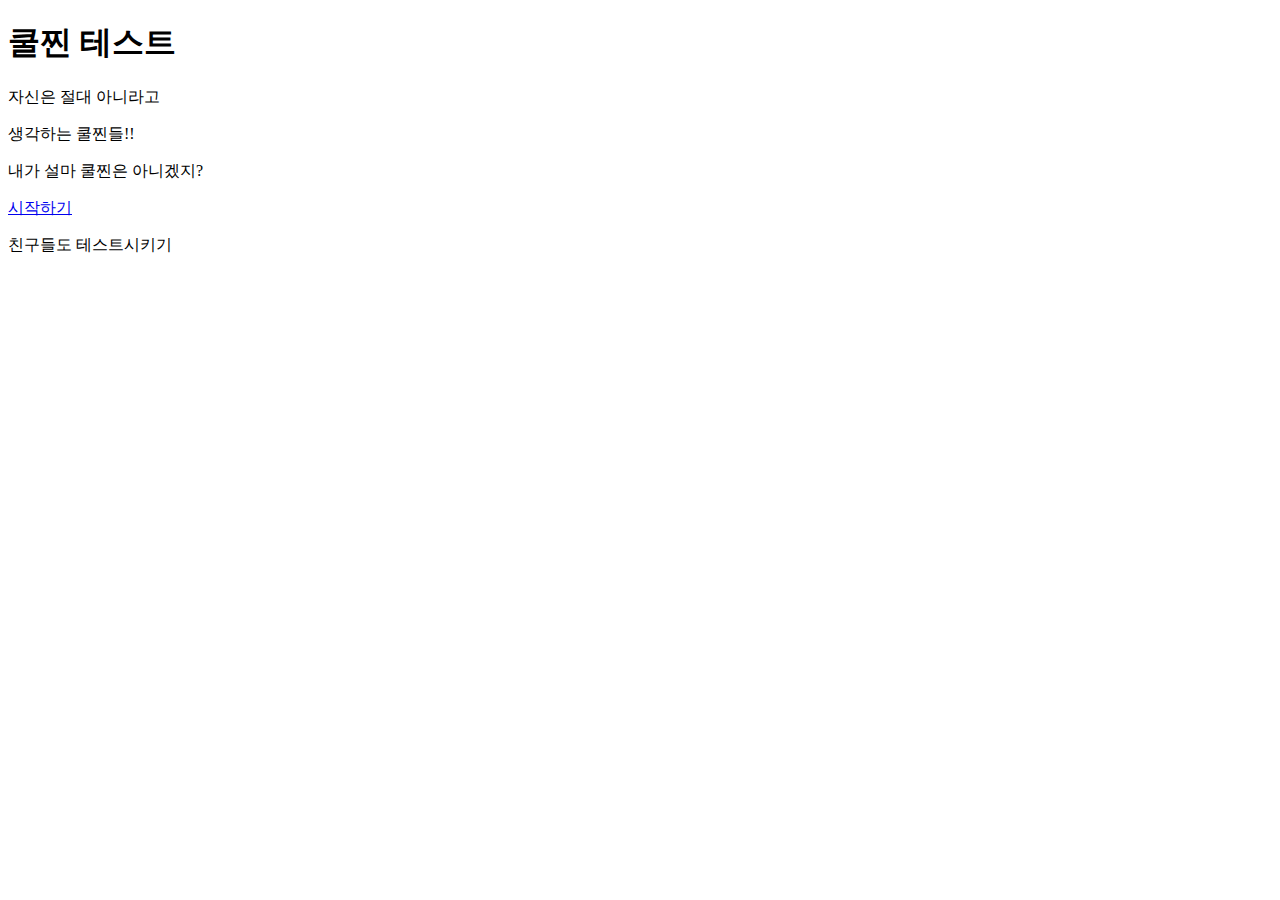
==== index.html @ 77f7917a "add favicon" ====
<!DOCTYPE html>
<html lang="ko">

<head>
    <meta charset="UTF-8">
    <meta http-equiv="X-UA-Compatible" content="IE=edge">
    <meta name="viewport" content="width=device-width, initial-scale=1.0">
    <title>쿨찐 테스트</title>
    <!-- 부트스트랩 -->
    <link href="https://cdn.jsdelivr.net/npm/bootstrap@5.1.3/dist/css/bootstrap.min.css" rel="stylesheet"
        integrity="sha384-1BmE4kWBq78iYhFldvKuhfTAU6auU8tT94WrHftjDbrCEXSU1oBoqyl2QvZ6jIW3" crossorigin="anonymous">
    <link rel="stylesheet" href="style.css">
    <link rel="preconnect" href="https://fonts.googleapis.com">
    <link rel="preconnect" href="https://fonts.gstatic.com" crossorigin>
    <link href="https://fonts.googleapis.com/css2?family=Noto+Sans+KR:wght@400;700&display=swap" rel="stylesheet">
    <!-- add favicon -->
    <link rel="shortcut icon" href="/favicon.ico" type="image/x-icon">
    <link rel="icon" href="/favicon.ico" type="image/x-icon">
</head>

<body>
    <section class="landing">
        <h1>쿨찐 테스트</h1>
        <section class="mt-4">
            <p>자신은 절대 아니라고</p>
            <p>생각하는 쿨찐들!!</p>
            <p>내가 설마 쿨찐은 아니겠지?</p>
        </section>
        <a href="test.html" type="button" class="btn btn-warning mt-4">시작하기</a>
    </section>
    <footer class="footer">
        <p>친구들도 테스트시키기</p>
    </footer>
</body>

</html>
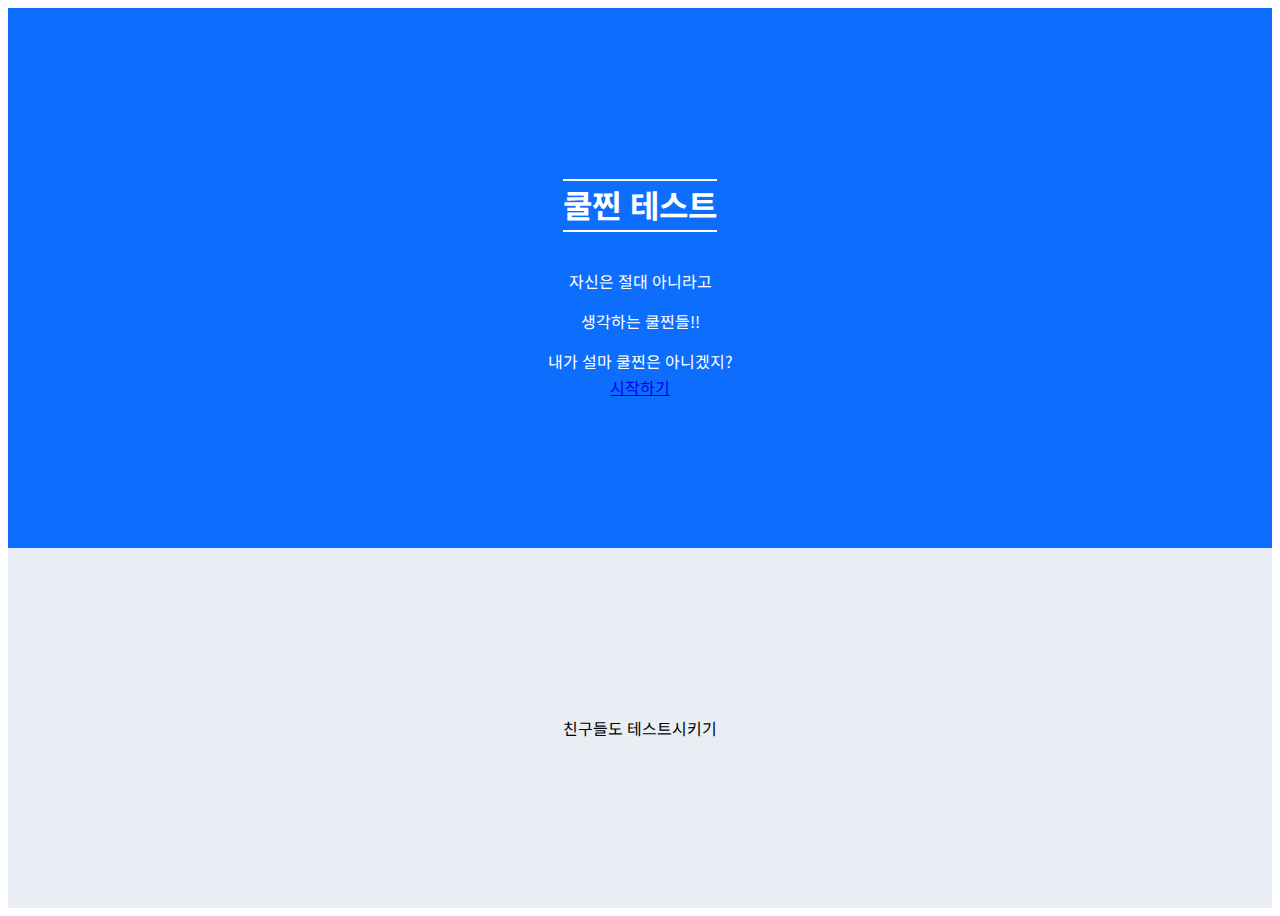
==== commit fc828c9c: "update__footer-ui" ====
--- a/index.html
+++ b/index.html
@@ -30,7 +30,20 @@
     </section>
     <footer class="footer">
         <p>친구들도 테스트시키기</p>
+        <!-- share sns -->
+        <!-- Go to www.addthis.com/dashboard to customize your tools -->
+        <div class="addthis_inline_share_toolbox mb-3"></div>
+        <!-- kakao ad -->
+        <div class="kakao_ad">
+            <ins class="kakao_ad_area" style="display:none;" data-ad-unit="DAN-jzDfAhwpCz7nY5Ua" data-ad-width="320"
+                data-ad-height="100"></ins>
+        </div>
+        <script type="text/javascript" src="//t1.daumcdn.net/kas/static/ba.min.js" async></script>
     </footer>
+    <!-- share sns -->
+    <!-- Go to www.addthis.com/dashboard to customize your tools -->
+    <script type="text/javascript" src="//s7.addthis.com/js/300/addthis_widget.js#pubid=ra-6194af9fc787899e"></script>
+
 </body>
 
 </html>--- a/style.css
+++ b/style.css
@@ -0,0 +1,106 @@
+* {
+  font-family: "Noto Sans KR", sans-serif;
+}
+
+/* index.html */
+
+.landing {
+  background-color: #0d6efd;
+  height: 60vh;
+  min-height: 400px;
+  display: flex;
+  flex-direction: column;
+  justify-content: center;
+  align-items: center;
+  text-align: center;
+  color: #fff;
+}
+
+.landing h1 {
+  border-top: 2px solid #fff;
+  border-bottom: 2px solid #fff;
+  padding-bottom: 3px;
+  font-weight: 700;
+}
+
+.landing p {
+  margin-bottom: 2px;
+}
+
+.footer {
+  display: flex;
+  flex-direction: column;
+  justify-content: center;
+  align-items: center;
+  text-align: center;
+  align-items: center;
+  background: #e8eef4;
+  height: 40vh;
+}
+
+/* test.html */
+
+.header {
+  background-color: #0d6efd;
+  height: 10vh;
+  min-height: 60px;
+  display: flex;
+  flex-direction: column;
+  justify-content: center;
+  align-items: center;
+  text-align: center;
+  color: #fff;
+}
+
+.header h1 {
+  border-top: 2px solid #fff;
+  border-bottom: 2px solid #fff;
+  padding-bottom: 3px;
+  font-weight: 700;
+}
+
+.questions .question {
+  display: flex;
+  flex-direction: column;
+  justify-content: center;
+  align-items: center;
+  border-bottom: solid 1px #eeeeee;
+  padding: 50px 0;
+}
+
+.questions .question h2 {
+  font-weight: 700;
+}
+
+.question p {
+  text-align: center;
+  width: 80%;
+}
+
+.section-result {
+  display: flex;
+  flex-direction: column;
+  justify-content: center;
+  align-items: center;
+  text-align: center;
+  padding: 50px 0;
+}
+
+.section-result p {
+  width: 80%;
+}
+
+.section-result img {
+  width: 80%;
+  max-width: 500px;
+}
+
+/* ad */
+
+.kakao-add {
+  display: flex;
+  justify-content: center;
+  align-items: center;
+  width: 320px;
+  height: 100px;
+}
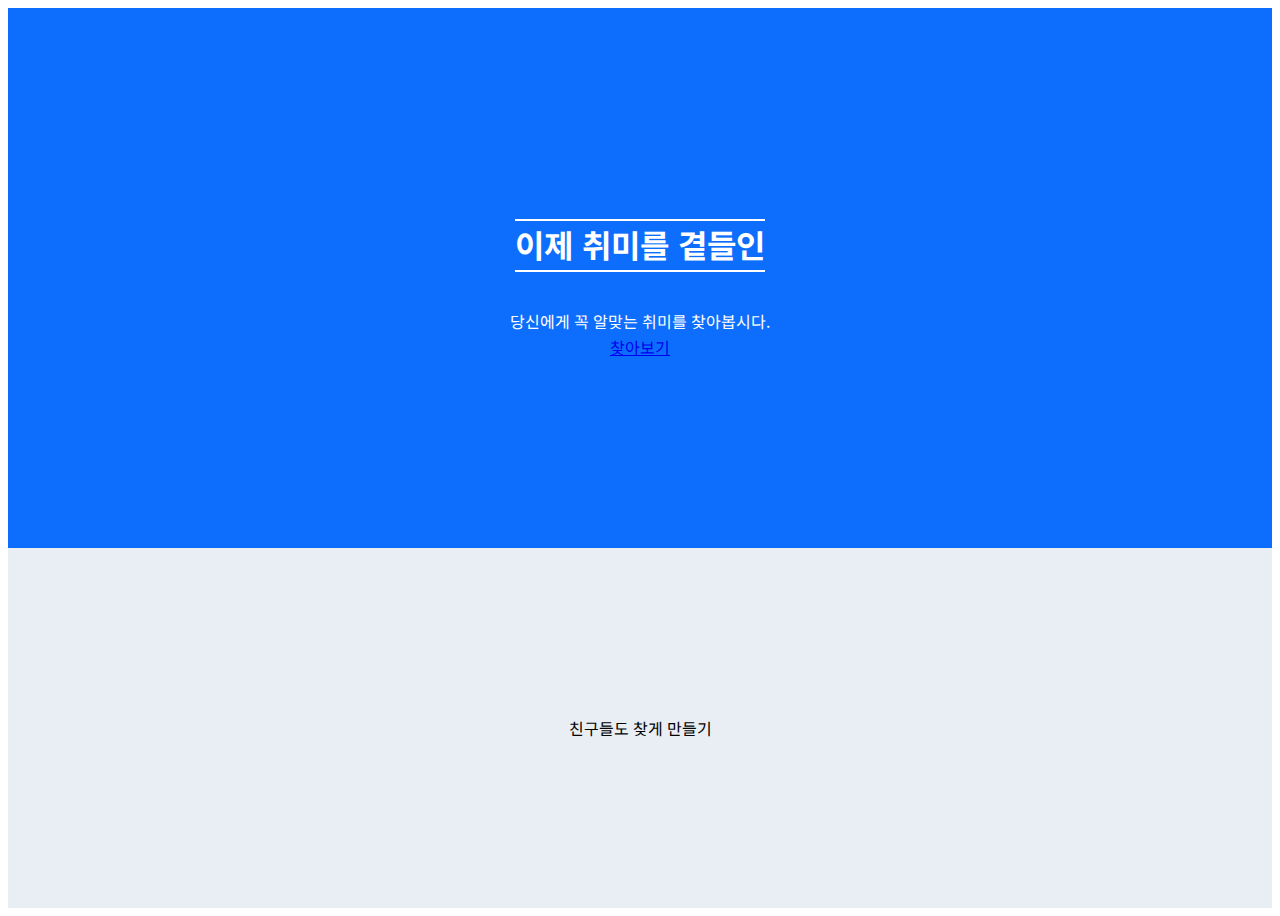
==== commit 46628975: "update__q-box" ====
--- a/index.html
+++ b/index.html
@@ -5,7 +5,7 @@
     <meta charset="UTF-8">
     <meta http-equiv="X-UA-Compatible" content="IE=edge">
     <meta name="viewport" content="width=device-width, initial-scale=1.0">
-    <title>쿨찐 테스트</title>
+    <title>이제 취미를 곁들인</title>
     <!-- 부트스트랩 -->
     <link href="https://cdn.jsdelivr.net/npm/bootstrap@5.1.3/dist/css/bootstrap.min.css" rel="stylesheet"
         integrity="sha384-1BmE4kWBq78iYhFldvKuhfTAU6auU8tT94WrHftjDbrCEXSU1oBoqyl2QvZ6jIW3" crossorigin="anonymous">
@@ -16,20 +16,20 @@
     <!-- add favicon -->
     <link rel="shortcut icon" href="/favicon.ico" type="image/x-icon">
     <link rel="icon" href="/favicon.ico" type="image/x-icon">
+    <!-- naver smart bot -->
+    <meta name="naver-site-verification" content="e5deed0f7033c89d8a5346ffb623f2b83d67afcd" />
 </head>
 
 <body>
     <section class="landing">
-        <h1>쿨찐 테스트</h1>
+        <h1>이제 취미를 곁들인</h1>
         <section class="mt-4">
-            <p>자신은 절대 아니라고</p>
-            <p>생각하는 쿨찐들!!</p>
-            <p>내가 설마 쿨찐은 아니겠지?</p>
+            <p>당신에게 꼭 알맞는 취미를 찾아봅시다.</p>
         </section>
-        <a href="test.html" type="button" class="btn btn-warning mt-4">시작하기</a>
+        <a href="test.html" type="button" class="btn btn-warning mt-4">찾아보기</a>
     </section>
     <footer class="footer">
-        <p>친구들도 테스트시키기</p>
+        <p>친구들도 찾게 만들기</p>
         <!-- share sns -->
         <!-- Go to www.addthis.com/dashboard to customize your tools -->
         <div class="addthis_inline_share_toolbox mb-3"></div>
--- a/style.css
+++ b/style.css
@@ -1,106 +1,184 @@
 * {
-  font-family: "Noto Sans KR", sans-serif;
+    font-family: "Noto Sans KR", sans-serif;
+}
+:root {
+    --color-main-1: #82a0aa;
+    --color-main-2: #7792a7;
+    --color-main-3: #7582a0;
+    --color-main-4: #7b7193;
+    --color-main-5: #825f7f;
+    --color-main-6: #854d64;
+
+    --color-button-1: #a72d2d;
+    --color-button-2: #b9888c;
+    --color-button-3: #6eb96e;
+    --color-button-4: #4fb14f;
 }
 
 /* index.html */
 
 .landing {
-  background-color: #0d6efd;
-  height: 60vh;
-  min-height: 400px;
-  display: flex;
-  flex-direction: column;
-  justify-content: center;
-  align-items: center;
-  text-align: center;
-  color: #fff;
+    background-color: #0d6efd;
+    height: 60vh;
+    min-height: 400px;
+    display: flex;
+    flex-direction: column;
+    justify-content: center;
+    align-items: center;
+    text-align: center;
+    color: #fff;
 }
 
 .landing h1 {
-  border-top: 2px solid #fff;
-  border-bottom: 2px solid #fff;
-  padding-bottom: 3px;
-  font-weight: 700;
+    border-top: 2px solid #fff;
+    border-bottom: 2px solid #fff;
+    padding-bottom: 3px;
+    font-weight: 700;
 }
 
 .landing p {
-  margin-bottom: 2px;
+    margin-bottom: 2px;
 }
 
 .footer {
-  display: flex;
-  flex-direction: column;
-  justify-content: center;
-  align-items: center;
-  text-align: center;
-  align-items: center;
-  background: #e8eef4;
-  height: 40vh;
+    display: flex;
+    flex-direction: column;
+    justify-content: center;
+    align-items: center;
+    text-align: center;
+    align-items: center;
+    background: #e8eef4;
+    height: 40vh;
 }
 
 /* test.html */
 
 .header {
-  background-color: #0d6efd;
-  height: 10vh;
-  min-height: 60px;
-  display: flex;
-  flex-direction: column;
-  justify-content: center;
-  align-items: center;
-  text-align: center;
-  color: #fff;
+    background-color: #0d6efd;
+    height: 10vh;
+    min-height: 60px;
+    display: flex;
+    flex-direction: column;
+    justify-content: center;
+    align-items: center;
+    color: #fff;
 }
 
 .header h1 {
-  border-top: 2px solid #fff;
-  border-bottom: 2px solid #fff;
-  padding-bottom: 3px;
-  font-weight: 700;
+    border-top: 2px solid #fff;
+    border-bottom: 2px solid #fff;
+    padding-bottom: 3px;
+    font-weight: 700;
+}
+
+.questions {
+    display: flex;
+    flex-direction: column;
+    justify-content: center;
+    align-items: center;
+    background-color: var(--color-main-1);
+    color: var(--color-main-4);
 }
 
 .questions .question {
-  display: flex;
-  flex-direction: column;
-  justify-content: center;
-  align-items: center;
-  border-bottom: solid 1px #eeeeee;
-  padding: 50px 0;
+    position: relative;
+    display: flex;
+    flex-direction: column;
+    justify-content: center;
+    align-items: center;
+    margin: 50px 0;
 }
 
-.questions .question h2 {
-  font-weight: 700;
+.q-number {
+    position: absolute;
+    font-size: 48px;
+    color: black;
+    top: 5%;
+    left: -10%;
+}
+
+.question-box {
+    display: flex;
+    background-color: white;
+    width: 70vw;
+    max-width: 600px;
+    height: 15vh;
+    justify-content: center;
+    align-items: center;
+    border: 2px solid var(--color-main-3);
+    border-radius: 15px;
+    box-shadow: 0px 0px 10px 5px var(--color-main-3);
 }
 
 .question p {
-  text-align: center;
-  width: 80%;
+    width: 75%;
+}
+
+.btn-group {
+    height: 7vh;
+    margin-top: 20px;
+    display: flex;
+    width: 70vw;
+    max-width: 600px;
+    justify-content: space-between;
+    background: linear-gradient(
+        to right,
+        var(--color-main-2),
+        var(--color-main-5)
+    );
+    border-radius: 10px;
+}
+
+.btn-group .btn {
+    display: flex;
+    width: 20%;
+    justify-content: center;
+    align-items: center;
+    cursor: pointer;
+    color: #ffffff;
+    transition: all 0.3s ease-out;
+}
+
+input[type="radio"] {
+    left: -999em;
+    position: absolute;
+}
+
+input:checked + .btn {
+    font-size: 24px;
+    font-weight: 800;
+    background-color: var(--color-button-2);
+}
+
+.btn-group .btn:hover {
+    background-color: var(--color-button-2);
+    font-weight: 1000;
 }
 
 .section-result {
-  display: flex;
-  flex-direction: column;
-  justify-content: center;
-  align-items: center;
-  text-align: center;
-  padding: 50px 0;
+    display: flex;
+    flex-direction: column;
+    justify-content: center;
+    align-items: center;
+    text-align: center;
+    padding: 50px 0;
 }
 
 .section-result p {
-  width: 80%;
+    width: 80%;
 }
 
 .section-result img {
-  width: 80%;
-  max-width: 500px;
+    width: 80%;
+    max-width: 500px;
 }
 
 /* ad */
 
 .kakao-add {
-  display: flex;
-  justify-content: center;
-  align-items: center;
-  width: 320px;
-  height: 100px;
+    display: flex;
+    justify-content: center;
+    align-items: center;
+    width: 320px;
+    height: 100px;
 }
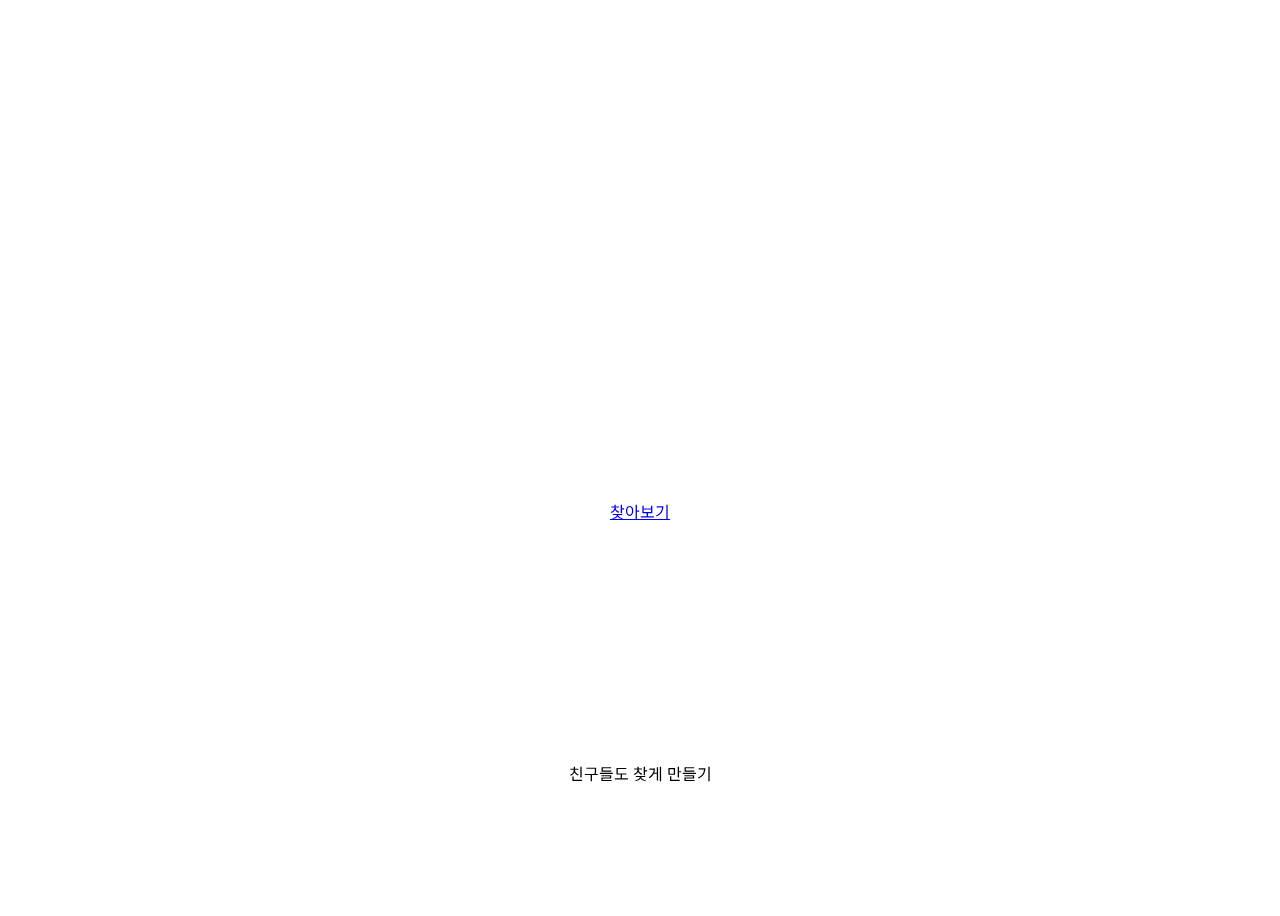
==== commit c01bea41: "update__result-page-rolling" ====
--- a/index.html
+++ b/index.html
@@ -21,13 +21,20 @@
 </head>
 
 <body>
+    <video autoplay muted loop id="myVideo">
+        <source src="/Pattern - 87789.mp4" type="video/mp4">
+    </video>
     <section class="landing">
+        <!-- <video autoplay controls loop src="/Pattern - 87789.mp4"
+        controls autoplay muted></video> -->
         <h1>이제 취미를 곁들인</h1>
-        <section class="mt-4">
-            <p>당신에게 꼭 알맞는 취미를 찾아봅시다.</p>
-        </section>
-        <a href="test.html" type="button" class="btn btn-warning mt-4">찾아보기</a>
+
+        <p class="landing-p-tag-text">
+            당신에게 꼭 알맞는 취미를 찾아봅시다.
+        </p>
+        <a href="test.html" type="button" class="btn btn-warning">찾아보기</a>
     </section>
+
     <footer class="footer">
         <p>친구들도 찾게 만들기</p>
         <!-- share sns -->
--- a/style.css
+++ b/style.css
@@ -13,13 +13,30 @@
     --color-button-2: #b9888c;
     --color-button-3: #6eb96e;
     --color-button-4: #4fb14f;
+
+    --color-primary: #e8eef4;
+    --color-primary-shadow: #cad5e0;
+}
+
+body {
+    scroll-behavior: smooth;
 }
 
 /* index.html */
 
+#myVideo {
+    position: fixed;
+    right: 0;
+    bottom: 0;
+    min-width: 100%;
+    min-height: 100%;
+    z-index: -10;
+}
+
 .landing {
-    background-color: #0d6efd;
-    height: 60vh;
+    position: relative;
+    background-color: none;
+    height: 70vh;
     min-height: 400px;
     display: flex;
     flex-direction: column;
@@ -29,17 +46,35 @@
     color: #fff;
 }
 
+.landing video {
+    position: absolute;
+    top: 0;
+    left: 0;
+    width: 100%;
+    z-index: -10;
+}
+
 .landing h1 {
+    font-size: 64px;
+    position: absolute;
     border-top: 2px solid #fff;
     border-bottom: 2px solid #fff;
     padding-bottom: 3px;
     font-weight: 700;
 }
 
-.landing p {
+.landing-p-tag-text {
+    position: absolute;
+    bottom: 200px;
     margin-bottom: 2px;
 }
 
+.landing a {
+    position: absolute;
+    padding: 15px 50px;
+    bottom: 100px;
+}
+
 .footer {
     display: flex;
     flex-direction: column;
@@ -47,15 +82,23 @@
     align-items: center;
     text-align: center;
     align-items: center;
-    background: #e8eef4;
+    /* background: #e8eef4; */
+    height: 30vh;
+    bottom: 0;
+}
+
+/* test.html */
+#myVideo-test {
+    position: fixed;
+    right: 0;
+    bottom: 0;
+    min-width: 100%;
+    min-height: 100%;
+    z-index: -10;
+}
+
+.header {
     height: 40vh;
-}
-
-/* test.html */
-
-.header {
-    background-color: #0d6efd;
-    height: 10vh;
     min-height: 60px;
     display: flex;
     flex-direction: column;
@@ -65,6 +108,7 @@
 }
 
 .header h1 {
+    font-size: 64px;
     border-top: 2px solid #fff;
     border-bottom: 2px solid #fff;
     padding-bottom: 3px;
@@ -76,7 +120,7 @@
     flex-direction: column;
     justify-content: center;
     align-items: center;
-    background-color: var(--color-main-1);
+    /* background-color: var(--color-primary); */
     color: var(--color-main-4);
 }
 
@@ -99,15 +143,21 @@
 
 .question-box {
     display: flex;
+    flex-direction: column;
     background-color: white;
     width: 70vw;
+    height: 50vh;
     max-width: 600px;
-    height: 15vh;
     justify-content: center;
     align-items: center;
     border: 2px solid var(--color-main-3);
     border-radius: 15px;
-    box-shadow: 0px 0px 10px 5px var(--color-main-3);
+    box-shadow: 0px 0px 10px 5px var(--color-primary-shadow);
+}
+
+.question-box img {
+    margin-top: 50px;
+    width: 400px;
 }
 
 .question p {
@@ -155,17 +205,71 @@
     font-weight: 1000;
 }
 
+.section-result-wrap {
+    display: flex;
+    flex-direction: column;
+    justify-content: center;
+    align-items: center;
+}
+
 .section-result {
     display: flex;
-    flex-direction: column;
-    justify-content: center;
-    align-items: center;
+    position: relative;
+    justify-content: center;
+    align-items: center;
+    max-width: 800px;
+    max-width: 600px;
+    width: 50vw;
+    height: 10vh;
+    background-color: white;
+    border: 2px solid var(--color-main-3);
+    border-radius: 15px;
+    box-shadow: 0px 0px 10px 5px var(--color-primary-shadow);
+    padding: 50px 0;
+}
+
+#display {
+    position: absolute;
+    width: 100%;
+    height: 100%;
+    overflow: hidden;
+
+    background-color: none;
+    color: black;
     text-align: center;
-    padding: 50px 0;
+    font-size: 56px;
+    line-height: 168px;
+}
+
+#container {
+    display: flex;
+    flex-direction: column;
+    width: 100%;
+    position: absolute;
+    top: 2px;
+    transition: top ease-in-out 5s;
+    align-items: center;
+    justify-content: center;
+}
+
+#list {
+    display: flex;
+    width: 100%;
+    flex-direction: column;
+    align-items: center;
+    justify-content: center;
+    padding: 0;
+}
+
+li {
+    list-style: none;
 }
 
 .section-result p {
-    width: 80%;
+    font-size: 36px;
+    font-weight: 800;
+    text-shadow: 5px 5px 2px var(--color-primary-shadow);
+    color: var(--color-main-4);
 }
 
 .section-result img {
@@ -173,6 +277,25 @@
     max-width: 500px;
 }
 
+.button {
+    margin: 50px 0;
+    text-decoration-line: none;
+    padding: 25px;
+    font-size: 18px;
+    color: white;
+    font-weight: 500;
+    background-color: var(--color-button-2);
+    border-radius: 15px;
+    transition: all 0.3s;
+}
+
+.button:hover {
+    font-size: 24px;
+    padding: 22px 40px;
+    background-color: var(--color-main-3);
+    border-radius: 15px;
+}
+
 /* ad */
 
 .kakao-add {
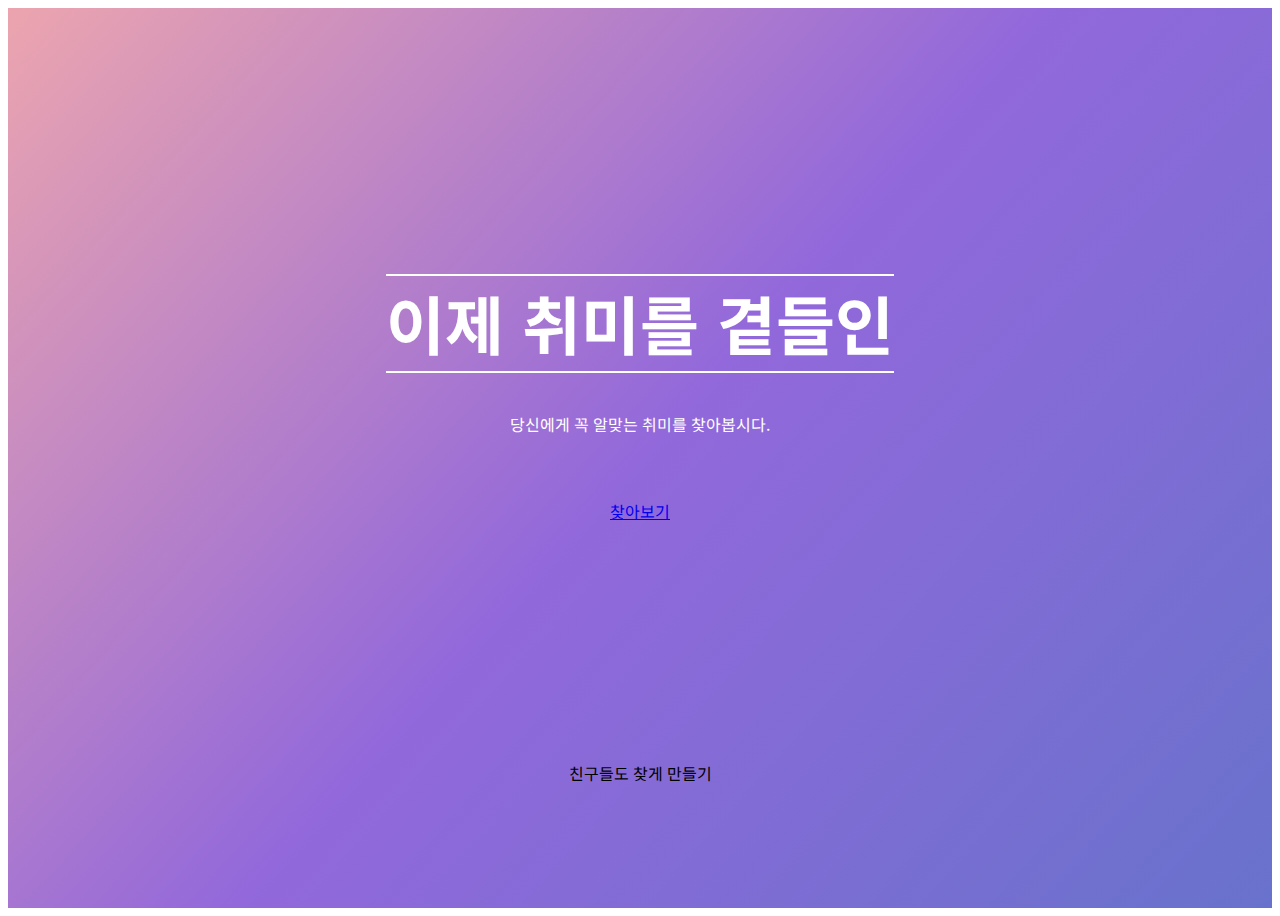
==== commit 40e76569: "Update: background(video->animation)" ====
--- a/index.html
+++ b/index.html
@@ -2,54 +2,59 @@
 <html lang="ko">
 
 <head>
-    <meta charset="UTF-8">
-    <meta http-equiv="X-UA-Compatible" content="IE=edge">
-    <meta name="viewport" content="width=device-width, initial-scale=1.0">
-    <title>이제 취미를 곁들인</title>
-    <!-- 부트스트랩 -->
-    <link href="https://cdn.jsdelivr.net/npm/bootstrap@5.1.3/dist/css/bootstrap.min.css" rel="stylesheet"
-        integrity="sha384-1BmE4kWBq78iYhFldvKuhfTAU6auU8tT94WrHftjDbrCEXSU1oBoqyl2QvZ6jIW3" crossorigin="anonymous">
-    <link rel="stylesheet" href="style.css">
-    <link rel="preconnect" href="https://fonts.googleapis.com">
-    <link rel="preconnect" href="https://fonts.gstatic.com" crossorigin>
-    <link href="https://fonts.googleapis.com/css2?family=Noto+Sans+KR:wght@400;700&display=swap" rel="stylesheet">
-    <!-- add favicon -->
-    <link rel="shortcut icon" href="/favicon.ico" type="image/x-icon">
-    <link rel="icon" href="/favicon.ico" type="image/x-icon">
-    <!-- naver smart bot -->
-    <meta name="naver-site-verification" content="e5deed0f7033c89d8a5346ffb623f2b83d67afcd" />
+  <meta charset="UTF-8">
+  <meta http-equiv="X-UA-Compatible" content="IE=edge">
+  <meta name="viewport" content="width=device-width, initial-scale=1.0">
+  <title>이제 취미를 곁들인</title>
+  <!-- 부트스트랩 -->
+  <link href="https://cdn.jsdelivr.net/npm/bootstrap@5.1.3/dist/css/bootstrap.min.css" rel="stylesheet"
+    integrity="sha384-1BmE4kWBq78iYhFldvKuhfTAU6auU8tT94WrHftjDbrCEXSU1oBoqyl2QvZ6jIW3" crossorigin="anonymous">
+  <link rel="stylesheet" href="style.css">
+  <link rel="preconnect" href="https://fonts.googleapis.com">
+  <link rel="preconnect" href="https://fonts.gstatic.com" crossorigin>
+  <link href="https://fonts.googleapis.com/css2?family=Noto+Sans+KR:wght@400;700&display=swap" rel="stylesheet">
+  <!-- add favicon -->
+  <link rel="shortcut icon" href="/favicon.ico" type="image/x-icon">
+  <link rel="icon" href="/favicon.ico" type="image/x-icon">
+  <!-- naver smart bot -->
+  <meta name="naver-site-verification" content="e5deed0f7033c89d8a5346ffb623f2b83d67afcd" />
 </head>
 
 <body>
-    <video autoplay muted loop id="myVideo">
-        <source src="/Pattern - 87789.mp4" type="video/mp4">
-    </video>
+  <div class="background">
+    <div class="cube"></div>
+    <div class="cube"></div>
+    <div class="cube"></div>
+    <div class="cube"></div>
+    <div class="cube"></div>
     <section class="landing">
-        <!-- <video autoplay controls loop src="/Pattern - 87789.mp4"
-        controls autoplay muted></video> -->
-        <h1>이제 취미를 곁들인</h1>
+      <!-- <video autoplay controls loop src="/Pattern - 87789.mp4"
+    controls autoplay muted></video> -->
+      <h1>이제 취미를 곁들인</h1>
 
-        <p class="landing-p-tag-text">
-            당신에게 꼭 알맞는 취미를 찾아봅시다.
-        </p>
-        <a href="test.html" type="button" class="btn btn-warning">찾아보기</a>
+      <p class="landing-p-tag-text">
+        당신에게 꼭 알맞는 취미를 찾아봅시다.
+      </p>
+      <a href="test.html" type="button" class="btn btn-warning">찾아보기</a>
     </section>
 
     <footer class="footer">
-        <p>친구들도 찾게 만들기</p>
-        <!-- share sns -->
-        <!-- Go to www.addthis.com/dashboard to customize your tools -->
-        <div class="addthis_inline_share_toolbox mb-3"></div>
-        <!-- kakao ad -->
-        <div class="kakao_ad">
-            <ins class="kakao_ad_area" style="display:none;" data-ad-unit="DAN-jzDfAhwpCz7nY5Ua" data-ad-width="320"
-                data-ad-height="100"></ins>
-        </div>
-        <script type="text/javascript" src="//t1.daumcdn.net/kas/static/ba.min.js" async></script>
+      <p>친구들도 찾게 만들기</p>
+      <!-- share sns -->
+      <!-- Go to www.addthis.com/dashboard to customize your tools -->
+      <div class="addthis_inline_share_toolbox mb-3"></div>
+      <!-- kakao ad -->
+      <div class="kakao_ad">
+        <ins class="kakao_ad_area" style="display:none;" data-ad-unit="DAN-jzDfAhwpCz7nY5Ua" data-ad-width="320"
+          data-ad-height="100"></ins>
+      </div>
+      <script type="text/javascript" src="//t1.daumcdn.net/kas/static/ba.min.js" async></script>
     </footer>
-    <!-- share sns -->
-    <!-- Go to www.addthis.com/dashboard to customize your tools -->
-    <script type="text/javascript" src="//s7.addthis.com/js/300/addthis_widget.js#pubid=ra-6194af9fc787899e"></script>
+  </div>
+
+  <!-- share sns -->
+  <!-- Go to www.addthis.com/dashboard to customize your tools -->
+  <script type="text/javascript" src="//s7.addthis.com/js/300/addthis_widget.js#pubid=ra-6194af9fc787899e"></script>
 
 </body>
 
--- a/style.css
+++ b/style.css
@@ -1,307 +1,465 @@
 * {
-    font-family: "Noto Sans KR", sans-serif;
+  font-family: 'Noto Sans KR', sans-serif;
 }
 :root {
-    --color-main-1: #82a0aa;
-    --color-main-2: #7792a7;
-    --color-main-3: #7582a0;
-    --color-main-4: #7b7193;
-    --color-main-5: #825f7f;
-    --color-main-6: #854d64;
-
-    --color-button-1: #a72d2d;
-    --color-button-2: #b9888c;
-    --color-button-3: #6eb96e;
-    --color-button-4: #4fb14f;
-
-    --color-primary: #e8eef4;
-    --color-primary-shadow: #cad5e0;
+  --color-main-1: #82a0aa;
+  --color-main-2: #7792a7;
+  --color-main-3: #7582a0;
+  --color-main-4: #7b7193;
+  --color-main-5: #825f7f;
+  --color-main-6: #854d64;
+
+  --color-button-1: #a72d2d;
+  --color-button-2: #b9888c;
+  --color-button-3: #6eb96e;
+  --color-button-4: #4fb14f;
+
+  --color-primary: #e8eef4;
+  --color-primary-shadow: #cad5e0;
 }
 
 body {
-    scroll-behavior: smooth;
+  scroll-behavior: smooth;
 }
 
 /* index.html */
 
 #myVideo {
-    position: fixed;
-    right: 0;
-    bottom: 0;
-    min-width: 100%;
-    min-height: 100%;
-    z-index: -10;
+  position: fixed;
+  right: 0;
+  bottom: 0;
+  min-width: 100%;
+  min-height: 100%;
+  z-index: -10;
 }
 
 .landing {
-    position: relative;
-    background-color: none;
-    height: 70vh;
-    min-height: 400px;
-    display: flex;
-    flex-direction: column;
-    justify-content: center;
-    align-items: center;
-    text-align: center;
-    color: #fff;
+  position: relative;
+  background-color: none;
+  height: 70vh;
+  min-height: 400px;
+  display: flex;
+  flex-direction: column;
+  justify-content: center;
+  align-items: center;
+  text-align: center;
+  color: #fff;
 }
 
 .landing video {
-    position: absolute;
-    top: 0;
-    left: 0;
-    width: 100%;
-    z-index: -10;
+  position: absolute;
+  top: 0;
+  left: 0;
+  width: 100%;
+  z-index: -10;
 }
 
 .landing h1 {
-    font-size: 64px;
-    position: absolute;
-    border-top: 2px solid #fff;
-    border-bottom: 2px solid #fff;
-    padding-bottom: 3px;
-    font-weight: 700;
+  font-size: 64px;
+  position: absolute;
+  border-top: 2px solid #fff;
+  border-bottom: 2px solid #fff;
+  padding-bottom: 3px;
+  font-weight: 700;
 }
 
 .landing-p-tag-text {
-    position: absolute;
-    bottom: 200px;
-    margin-bottom: 2px;
+  position: absolute;
+  bottom: 200px;
+  margin-bottom: 2px;
 }
 
 .landing a {
-    position: absolute;
-    padding: 15px 50px;
-    bottom: 100px;
+  position: absolute;
+  padding: 15px 50px;
+  bottom: 100px;
 }
 
 .footer {
-    display: flex;
-    flex-direction: column;
-    justify-content: center;
-    align-items: center;
-    text-align: center;
-    align-items: center;
-    /* background: #e8eef4; */
-    height: 30vh;
-    bottom: 0;
+  display: flex;
+  flex-direction: column;
+  justify-content: center;
+  align-items: center;
+  text-align: center;
+  /* background: #e8eef4; */
+  height: 30vh;
+  bottom: 0;
 }
 
 /* test.html */
 #myVideo-test {
-    position: fixed;
-    right: 0;
-    bottom: 0;
-    min-width: 100%;
-    min-height: 100%;
-    z-index: -10;
+  position: fixed;
+  right: 0;
+  bottom: 0;
+  min-width: 100%;
+  min-height: 100%;
+  z-index: -10;
 }
 
 .header {
+  height: 40vh;
+  min-height: 60px;
+  display: flex;
+  flex-direction: column;
+  justify-content: center;
+  align-items: center;
+  color: #fff;
+}
+
+.header h1 {
+  font-size: 64px;
+  border-top: 2px solid #fff;
+  border-bottom: 2px solid #fff;
+  padding-bottom: 3px;
+  font-weight: 700;
+}
+
+.questions {
+  display: flex;
+  flex-direction: column;
+  justify-content: center;
+  align-items: center;
+  /* background-color: var(--color-primary); */
+  color: var(--color-main-4);
+}
+
+.questions .question {
+  position: relative;
+  display: flex;
+  flex-direction: column;
+  justify-content: center;
+  align-items: center;
+  margin: 50px 0;
+}
+
+.q-number {
+  position: absolute;
+  font-size: 48px;
+  color: black;
+  top: 5%;
+  left: -10%;
+}
+
+.question-box {
+  display: flex;
+  flex-direction: column;
+  background-color: white;
+  width: 70vw;
+  height: 65vh;
+  max-width: 600px;
+  justify-content: center;
+  align-items: center;
+  border: 2px solid var(--color-main-3);
+  border-radius: 15px;
+  box-shadow: 0px 0px 10px 5px var(--color-primary-shadow);
+}
+
+.question-box img {
+  margin-top: 50px;
+  width: 80%;
+}
+
+.question p {
+  margin-top: 5%;
+  width: 75%;
+}
+
+.btn-group {
+  height: 7vh;
+  margin-top: 20px;
+  display: flex;
+  width: 70vw;
+  max-width: 600px;
+  justify-content: space-between;
+  background: linear-gradient(to right, var(--color-main-2), var(--color-main-5));
+  border-radius: 10px;
+}
+
+.btn-group .btn {
+  display: flex;
+  width: 20%;
+  justify-content: center;
+  align-items: center;
+  cursor: pointer;
+  color: #ffffff;
+  transition: all 0.3s ease-out;
+}
+
+input[type='radio'] {
+  left: -999em;
+  position: absolute;
+}
+
+input:checked + .btn {
+  font-size: 24px;
+  font-weight: 800;
+  background-color: var(--color-button-2);
+}
+
+.btn-group .btn:hover {
+  background-color: var(--color-button-2);
+  font-weight: 1000;
+}
+
+.section-result-wrap {
+  display: flex;
+  flex-direction: column;
+  justify-content: center;
+  align-items: center;
+}
+
+.section-result {
+  display: flex;
+  position: relative;
+  justify-content: center;
+  align-items: center;
+  max-width: 800px;
+  max-width: 600px;
+  width: 80vw;
+  height: 10vh;
+  background-color: white;
+  border: 2px solid var(--color-main-3);
+  border-radius: 15px;
+  box-shadow: 0px 0px 10px 5px var(--color-primary-shadow);
+  padding: 50px 0;
+}
+
+#display {
+  position: absolute;
+  width: 100%;
+  height: 100%;
+  overflow: hidden;
+  background-color: none;
+  color: black;
+  text-align: center;
+  font-size: 42px;
+  line-height: 168px;
+}
+
+#container {
+  display: flex;
+  flex-direction: column;
+  width: 100%;
+  position: absolute;
+  top: 2px;
+  transition: top ease-in-out 5s;
+  align-items: center;
+  justify-content: center;
+}
+
+#list {
+  display: flex;
+  width: 100%;
+  flex-direction: column;
+  align-items: center;
+  justify-content: center;
+  padding: 0;
+}
+
+li {
+  list-style: none;
+}
+
+.section-result p {
+  font-size: 36px;
+  font-weight: 800;
+  text-shadow: 5px 5px 2px var(--color-primary-shadow);
+  color: var(--color-main-4);
+}
+
+.section-result img {
+  width: 80%;
+  max-width: 500px;
+}
+
+.button {
+  margin: 50px 0;
+  text-decoration-line: none;
+  padding: 25px;
+  font-size: 18px;
+  color: white;
+  font-weight: 500;
+  background-color: var(--color-button-2);
+  border-radius: 15px;
+  transition: all 0.3s;
+}
+
+.button:hover {
+  font-size: 24px;
+  padding: 22px 40px;
+  background-color: var(--color-main-3);
+  border-radius: 15px;
+}
+
+/* ad */
+
+.kakao-add {
+  display: flex;
+  justify-content: center;
+  align-items: center;
+  width: 320px;
+  height: 100px;
+}
+
+@media only screen and (max-width: 750px) {
+  .header h1 {
+    font-size: 48px;
+  }
+  .question-box {
+    height: 55vh;
+  }
+  .btn-group {
+    width: 80vw;
+  }
+  #display {
+    font-size: 36px;
+  }
+}
+
+@media only screen and (max-width: 600px) {
+  body {
+    font-size: 16px;
+  }
+  .question-box {
+    height: 45vh;
+  }
+  .header h1 {
+    font-size: 38px;
+  }
+  .q-number {
+    font-size: 36px;
+    top: 2%;
+  }
+  .btn-group {
+    width: 80vw;
+  }
+  .btn-group .btn {
+    font-size: 16px;
+  }
+}
+
+@media only screen and (max-width: 450px) {
+  .header h1 {
+    font-size: 30px;
+  }
+
+  .questions .question {
+    margin: 25px 0;
+  }
+
+  .question-box {
     height: 40vh;
-    min-height: 60px;
-    display: flex;
-    flex-direction: column;
-    justify-content: center;
-    align-items: center;
-    color: #fff;
-}
-
-.header h1 {
-    font-size: 64px;
-    border-top: 2px solid #fff;
-    border-bottom: 2px solid #fff;
-    padding-bottom: 3px;
-    font-weight: 700;
-}
-
-.questions {
-    display: flex;
-    flex-direction: column;
-    justify-content: center;
-    align-items: center;
-    /* background-color: var(--color-primary); */
-    color: var(--color-main-4);
-}
-
-.questions .question {
-    position: relative;
-    display: flex;
-    flex-direction: column;
-    justify-content: center;
-    align-items: center;
-    margin: 50px 0;
-}
-
-.q-number {
-    position: absolute;
-    font-size: 48px;
-    color: black;
-    top: 5%;
-    left: -10%;
-}
-
-.question-box {
-    display: flex;
-    flex-direction: column;
-    background-color: white;
-    width: 70vw;
-    height: 50vh;
-    max-width: 600px;
-    justify-content: center;
-    align-items: center;
-    border: 2px solid var(--color-main-3);
-    border-radius: 15px;
-    box-shadow: 0px 0px 10px 5px var(--color-primary-shadow);
-}
-
-.question-box img {
-    margin-top: 50px;
-    width: 400px;
-}
-
-.question p {
-    width: 75%;
-}
-
-.btn-group {
-    height: 7vh;
+  }
+
+  .question-box img {
     margin-top: 20px;
-    display: flex;
-    width: 70vw;
-    max-width: 600px;
-    justify-content: space-between;
-    background: linear-gradient(
-        to right,
-        var(--color-main-2),
-        var(--color-main-5)
-    );
-    border-radius: 10px;
-}
-
-.btn-group .btn {
-    display: flex;
-    width: 20%;
-    justify-content: center;
-    align-items: center;
-    cursor: pointer;
-    color: #ffffff;
-    transition: all 0.3s ease-out;
-}
-
-input[type="radio"] {
-    left: -999em;
-    position: absolute;
-}
-
-input:checked + .btn {
-    font-size: 24px;
-    font-weight: 800;
-    background-color: var(--color-button-2);
-}
-
-.btn-group .btn:hover {
-    background-color: var(--color-button-2);
-    font-weight: 1000;
-}
-
-.section-result-wrap {
-    display: flex;
-    flex-direction: column;
-    justify-content: center;
-    align-items: center;
-}
-
-.section-result {
-    display: flex;
-    position: relative;
-    justify-content: center;
-    align-items: center;
-    max-width: 800px;
-    max-width: 600px;
-    width: 50vw;
-    height: 10vh;
-    background-color: white;
-    border: 2px solid var(--color-main-3);
-    border-radius: 15px;
-    box-shadow: 0px 0px 10px 5px var(--color-primary-shadow);
-    padding: 50px 0;
-}
-
-#display {
-    position: absolute;
-    width: 100%;
-    height: 100%;
-    overflow: hidden;
-
-    background-color: none;
-    color: black;
-    text-align: center;
-    font-size: 56px;
-    line-height: 168px;
-}
-
-#container {
-    display: flex;
-    flex-direction: column;
-    width: 100%;
-    position: absolute;
-    top: 2px;
-    transition: top ease-in-out 5s;
-    align-items: center;
-    justify-content: center;
-}
-
-#list {
-    display: flex;
-    width: 100%;
-    flex-direction: column;
-    align-items: center;
-    justify-content: center;
-    padding: 0;
-}
-
-li {
-    list-style: none;
-}
-
-.section-result p {
-    font-size: 36px;
-    font-weight: 800;
-    text-shadow: 5px 5px 2px var(--color-primary-shadow);
-    color: var(--color-main-4);
-}
-
-.section-result img {
-    width: 80%;
-    max-width: 500px;
-}
-
-.button {
-    margin: 50px 0;
-    text-decoration-line: none;
-    padding: 25px;
-    font-size: 18px;
-    color: white;
-    font-weight: 500;
-    background-color: var(--color-button-2);
-    border-radius: 15px;
-    transition: all 0.3s;
-}
-
-.button:hover {
-    font-size: 24px;
-    padding: 22px 40px;
-    background-color: var(--color-main-3);
-    border-radius: 15px;
-}
-
-/* ad */
-
-.kakao-add {
-    display: flex;
-    justify-content: center;
-    align-items: center;
-    width: 320px;
-    height: 100px;
-}
+  }
+
+  .btn-group .btn {
+    font-size: 12px;
+  }
+
+  .btn-group {
+    width: 90vw;
+  }
+
+  input:checked + .btn {
+    font-size: 16px;
+  }
+
+  #display {
+    font-size: 26px;
+  }
+  .q-number {
+    top: 0%;
+    left: 2%;
+  }
+
+  .section-result {
+    width: 80vw;
+  }
+}
+
+/* Animation background */
+.container-fluid {
+  height: 100%;
+  margin: 0;
+  padding: 0;
+  width: 100%;
+  background: #fff;
+}
+
+.background {
+  background: linear-gradient(132deg, #e47f8db4, #9268db, #6872cc);
+  animation: Gradient 9s ease infinite;
+  position: relative;
+  height: 100%;
+  width: 100%;
+  overflow: hidden;
+  padding: 0;
+  margin: 0px;
+}
+
+.cube {
+  z-index: -1;
+  position: absolute;
+  top: 70vh;
+  left: 65vw;
+  width: 10px;
+  height: 10px;
+  border: solid 1px #d7d4e4;
+  transform-origin: top left;
+  transform: scale(0) rotate(0deg) translate(-50%, -50%);
+  animation: cube 12s ease-in forwards infinite;
+}
+.cube:nth-child(2n) {
+  border-color: #fff;
+}
+.cube:nth-child(2) {
+  animation-delay: 2s;
+  left: 25vw;
+  top: 40vh;
+}
+.cube:nth-child(3) {
+  animation-delay: 4s;
+  left: 75vw;
+  top: 50vh;
+}
+.cube:nth-child(4) {
+  animation-delay: 6s;
+  left: 90vw;
+  top: 10vh;
+}
+.cube:nth-child(5) {
+  animation-delay: 8s;
+  left: 10vw;
+  top: 85vh;
+}
+.cube:nth-child(6) {
+  animation-delay: 10s;
+  left: 50vw;
+  top: 10vh;
+}
+
+/* Animate Background*/
+@keyframes Gradient {
+  0% {
+    background-position: 0% 50%;
+  }
+  50% {
+    background-position: 100% 50%;
+  }
+  100% {
+    background-position: 0% 50%;
+  }
+}
+@keyframes cube {
+  from {
+    transform: scale(0) rotate(0deg) translate(-50%, -50%);
+    opacity: 1;
+  }
+  to {
+    transform: scale(20) rotate(960deg) translate(-50%, -50%);
+    opacity: 0;
+  }
+}
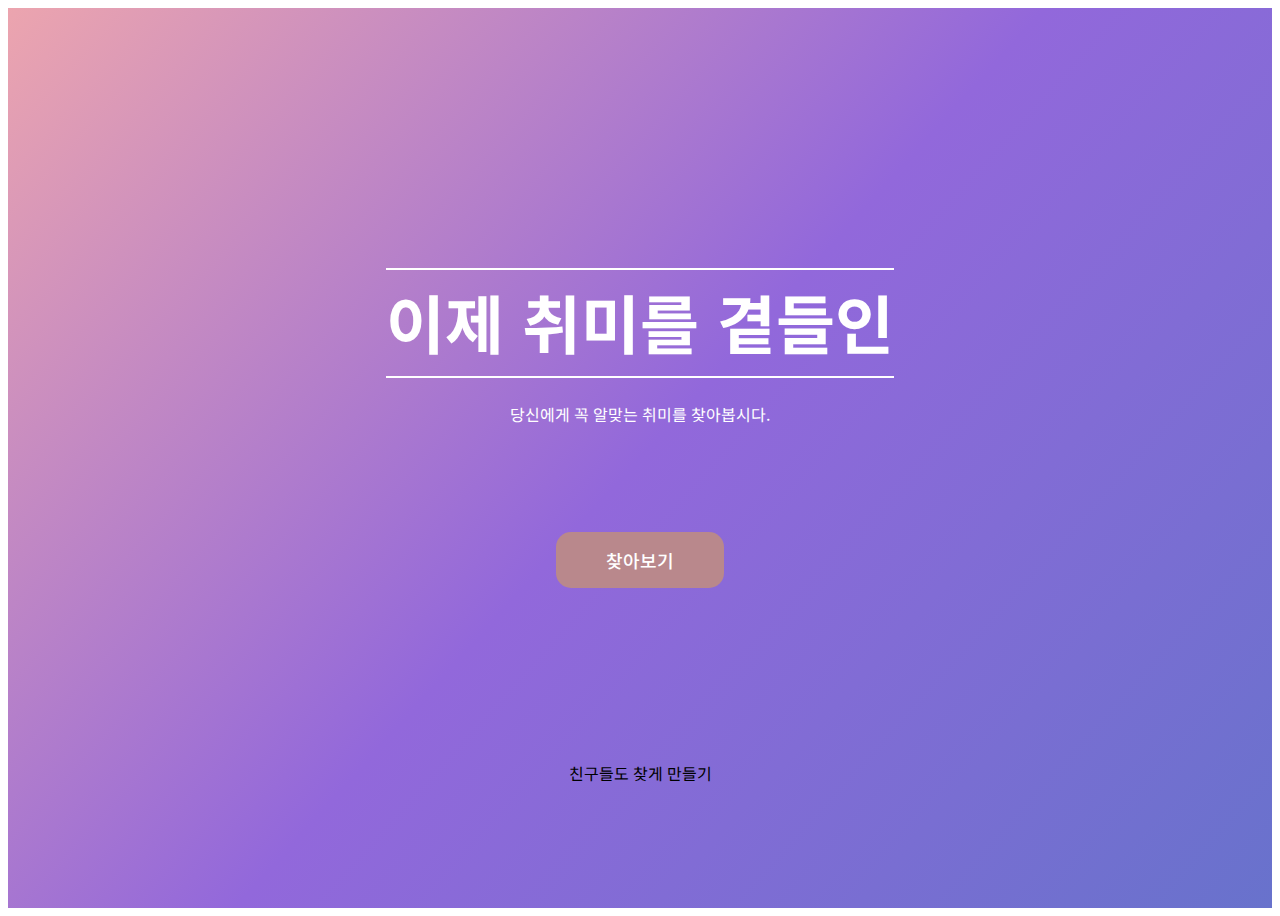
==== commit 7ea3051b: "Update: indexPageMobileUI" ====
--- a/index.html
+++ b/index.html
@@ -35,7 +35,7 @@
       <p class="landing-p-tag-text">
         당신에게 꼭 알맞는 취미를 찾아봅시다.
       </p>
-      <a href="test.html" type="button" class="btn btn-warning">찾아보기</a>
+      <a href="test.html" type="button" class="button index-btn">찾아보기</a>
     </section>
 
     <footer class="footer">
--- a/style.css
+++ b/style.css
@@ -24,15 +24,6 @@
 
 /* index.html */
 
-#myVideo {
-  position: fixed;
-  right: 0;
-  bottom: 0;
-  min-width: 100%;
-  min-height: 100%;
-  z-index: -10;
-}
-
 .landing {
   position: relative;
   background-color: none;
@@ -59,20 +50,20 @@
   position: absolute;
   border-top: 2px solid #fff;
   border-bottom: 2px solid #fff;
-  padding-bottom: 3px;
+  padding: 5px 0 9px 0;
   font-weight: 700;
 }
 
 .landing-p-tag-text {
   position: absolute;
-  bottom: 200px;
+  top: 60%;
   margin-bottom: 2px;
 }
 
 .landing a {
   position: absolute;
   padding: 15px 50px;
-  bottom: 100px;
+  bottom: 0%;
 }
 
 .footer {
@@ -110,7 +101,7 @@
   font-size: 64px;
   border-top: 2px solid #fff;
   border-bottom: 2px solid #fff;
-  padding-bottom: 3px;
+  padding: 5px 0 9px 0;
   font-weight: 700;
 }
 
@@ -135,9 +126,10 @@
 .q-number {
   position: absolute;
   font-size: 48px;
-  color: black;
+  color: rgb(255, 255, 255);
   top: 5%;
   left: -10%;
+  font-weight: 700;
 }
 
 .question-box {
@@ -320,6 +312,9 @@
   body {
     font-size: 16px;
   }
+  .landing h1 {
+    font-size: 48px;
+  }
   .question-box {
     height: 45vh;
   }
@@ -341,6 +336,9 @@
 @media only screen and (max-width: 450px) {
   .header h1 {
     font-size: 30px;
+  }
+  .landing h1 {
+    font-size: 36px;
   }
 
   .questions .question {
